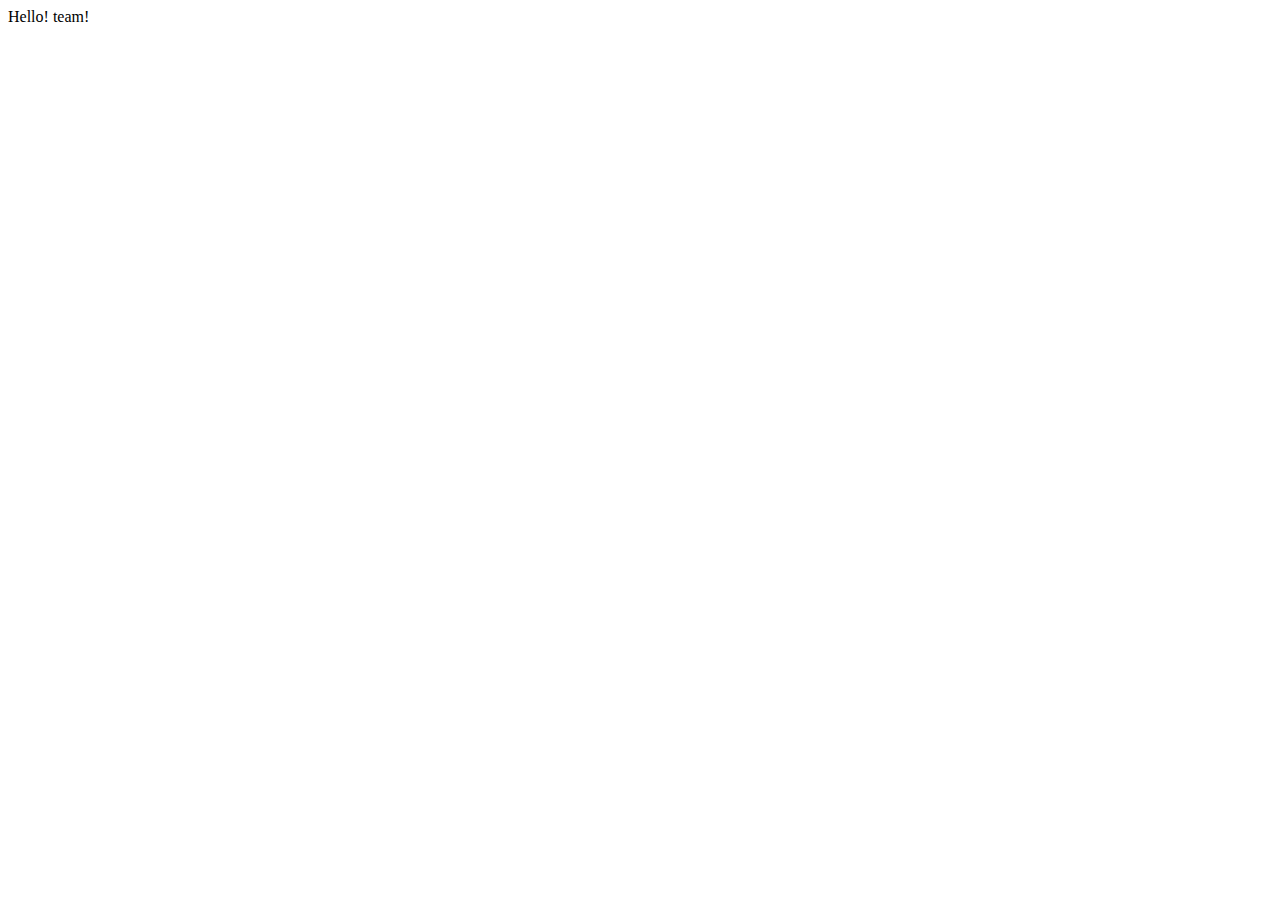
==== index.html @ 28e6257a "add index.html" ====
<!DOCTYPE html>
<html lang="en">
<head>
    <meta charset="UTF-8">
    <meta name="viewport" content="width=device-width, initial-scale=1.0">
    <title>Document</title>
</head>
<body>
Hello!    team!
</body>
</html>
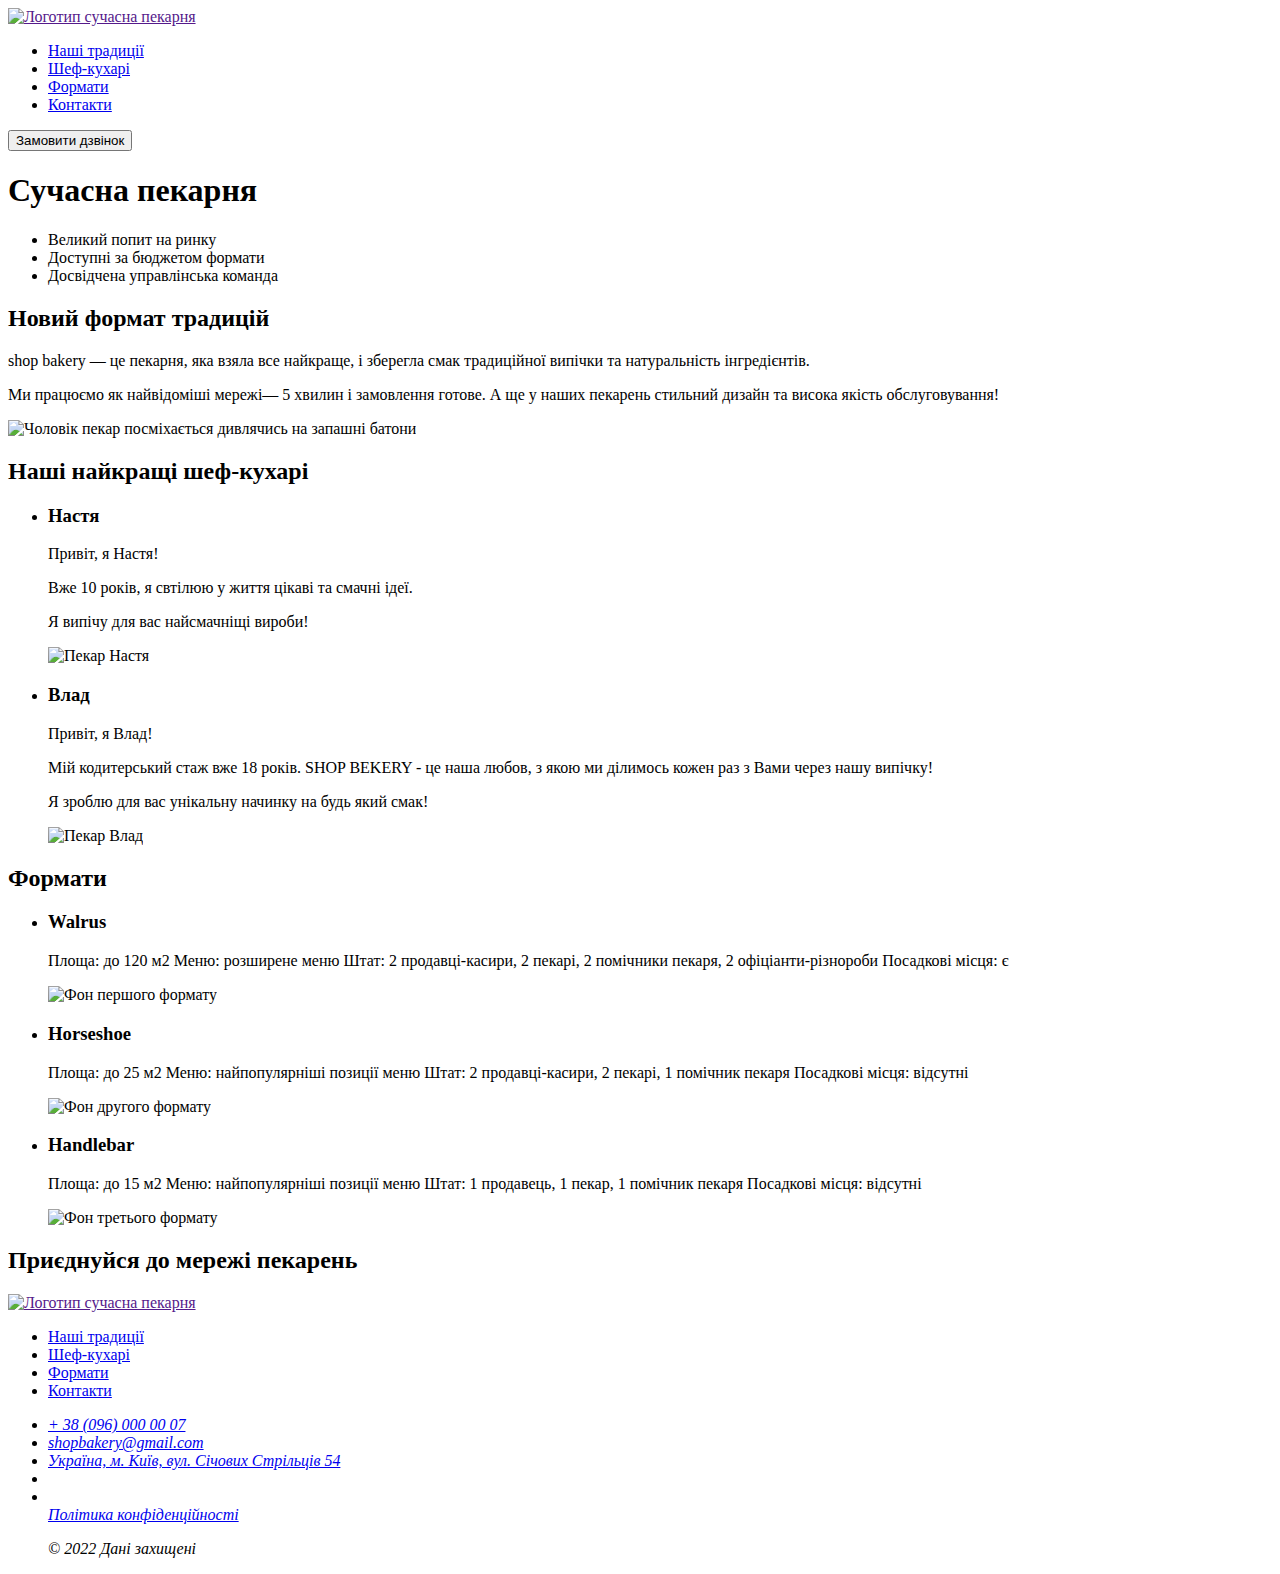
==== commit c5d10512: "Add files via upload" ====
--- a/index.html
+++ b/index.html
@@ -1,11 +1,150 @@
 <!DOCTYPE html>
-<html lang="en">
-<head>
-    <meta charset="UTF-8">
-    <meta name="viewport" content="width=device-width, initial-scale=1.0">
-    <title>Document</title>
-</head>
-<body>
-Hello!    team!
-</body>
-</html>+<html lang="uk">
+  <head>
+    <meta charset="UTF-8" />
+    <meta name="viewport" content="width=device-width, initial-scale=1.0" />
+    <title>Сучасна пекарня</title>
+  </head>
+  <body>
+    <header>
+      <nav>
+        <a href="">
+            <img src="./images/logo.jpeg" alt="Логотип сучасна пекарня">
+        </a>
+        
+        <ul>
+          <li><a href="#">Наші традиції</a></li>
+          <li><a href="#">Шеф-кухарі</a></li>
+          <li><a href="#">Формати</a></li>
+          <li><a href="#">Контакти</a></li>
+        </ul>
+      </nav>
+      <button type="button">Замовити дзвінок</a></button>
+    </header>
+    <main>
+      <section>
+        <h1>Сучасна пекарня</h1>
+      </section>
+      <section>
+        <ul>
+          <li>Великий попит на ринку</li>
+          <li>Доступні за бюджетом формати</li>
+          <li>Досвідчена управлінська команда</li>
+        </ul>
+        <h2>Новий формат традицій</h2>
+        <p>
+          <span>shop bakery</span> — це пекарня, яка взяла все найкраще, і
+          зберегла смак традиційної випічки та натуральність інгредієнтів.
+        </p>
+        <p>
+          Ми працюємо як найвідоміші мережі—
+          <span>5 хвилин і замовлення готове</span>. А ще у наших пекарень
+          стильний дизайн та висока якість обслуговування!
+        </p>
+        <img src="./images/man-baker.jpeg" alt="Чоловік пекар посміхається дивлячись на запашні батони">
+      </section>
+      <section>
+        <h2>Наші найкращі шеф-кухарі</h2>
+        <ul>
+          <li>
+            <articl>
+              <h3>Настя</h3>
+              <p>Привіт, я Настя!</p>
+              <p>Вже 10 років, я свтілюю у життя цікаві та смачні ідеї.</p>
+              <p>Я випічу для вас найсмачніщі вироби!</p>
+            </articl>
+            <img src="./images/cook-Nastya.jpeg" alt="Пекар Настя">
+          </li>
+          <li>
+            <articl>
+              <h3>Влад</h3>
+              <p>Привіт, я Влад!</p>
+              <p>
+                Мій кодитерський стаж вже 18 років. SHOP BEKERY - це наша любов,
+                з якою ми ділимось кожен раз з Вами через нашу випічку!
+              </p>
+              <p>Я зроблю для вас унікальну начинку на будь який смак!</p>
+              <img src="./images/cook-Vlad.jpeg" alt="Пекар Влад">
+            </articl>
+          </li>
+        </ul>
+      </section>
+      <section>
+        <h2>Формати</h2>
+        <ul>
+          <li>
+            <Articl>
+              <h3 lang="en">Walrus</h3>
+              <p>Площа: до 120 м2 
+                Меню: розширене меню 
+                Штат: 2 продавці-касири, 2 пекарі, 2 
+                помічники пекаря, 2 офіціанти-різнороби
+                Посадкові місця: є</p>
+              <img src="./images/Walrus.jpeg" alt="Фон першого формату">
+            </Articl>
+          </li>
+          <li>
+            <Articl>
+              <h3 lang="en">Horseshoe</h3>
+              <p>Площа: до 25 м2
+                Меню: найпопулярніші позиції меню
+                Штат: 2 продавці-касири, 2 пекарі, 1
+                помічник пекаря
+                Посадкові місця: відсутні</p>
+              <img src="./images/horseshoe.jpeg" alt="Фон другого формату">
+            </Articl>
+          </li>
+          <li>
+            <Articl>
+              <h3 lang="en">Handlebar</h3>
+              <p>Площа: до 15 м2
+                Меню: найпопулярніші позиції меню 
+                Штат: 1 продавець, 1 пекар, 1 помічник пекаря
+                Посадкові місця: відсутні</p>
+              <img src="./images/handlebar.jpeg" alt="Фон третього формату">
+            </Articl>
+          </li>
+        </ul>
+      </section>
+      <section>
+        <h2>Приєднуйся до мережі пекарень</h2>
+      </section>
+    </main>
+    <footer>
+      <nav>
+         <a href="">
+            <img src="./images/logo.jpeg" alt="Логотип сучасна пекарня">
+        </a>
+        <ul>
+          <li><a href="#">Наші традиції</a></li>
+          <li><a href="#">Шеф-кухарі</a></li>
+          <li><a href="#">Формати</a></li>
+          <li><a href="#">Контакти</a></li>
+        </ul>
+      </nav>
+      <address>
+        <ul>
+          <li>
+            <a href="tel:+380960000007">+ 38 (096) 000 00 07 </a>
+          </li>
+          <li>
+            <a href="mailto:shopbakery@gmail.com">shopbakery@gmail.com </a>
+          </li>
+          <li>
+            <a href="https://maps.app.goo.gl/UBj9AsfvLavguSaYA" target="_blank">
+              Україна, м. Київ, вул. Січових Стрільців 54
+            </a>
+          </li>
+          <li>
+            <a href=""><!-- Facebook icon --></a>
+          </li>
+          <li>
+            <a href=""><!-- Instagram icon --></a>
+          </li>
+          <a href="#" target="_blank">Політика конфіденційності</a>
+          <p>© 2022 Дані захищені</p>
+        </ul>
+        </address>
+    </footer>
+  </body>
+</html>
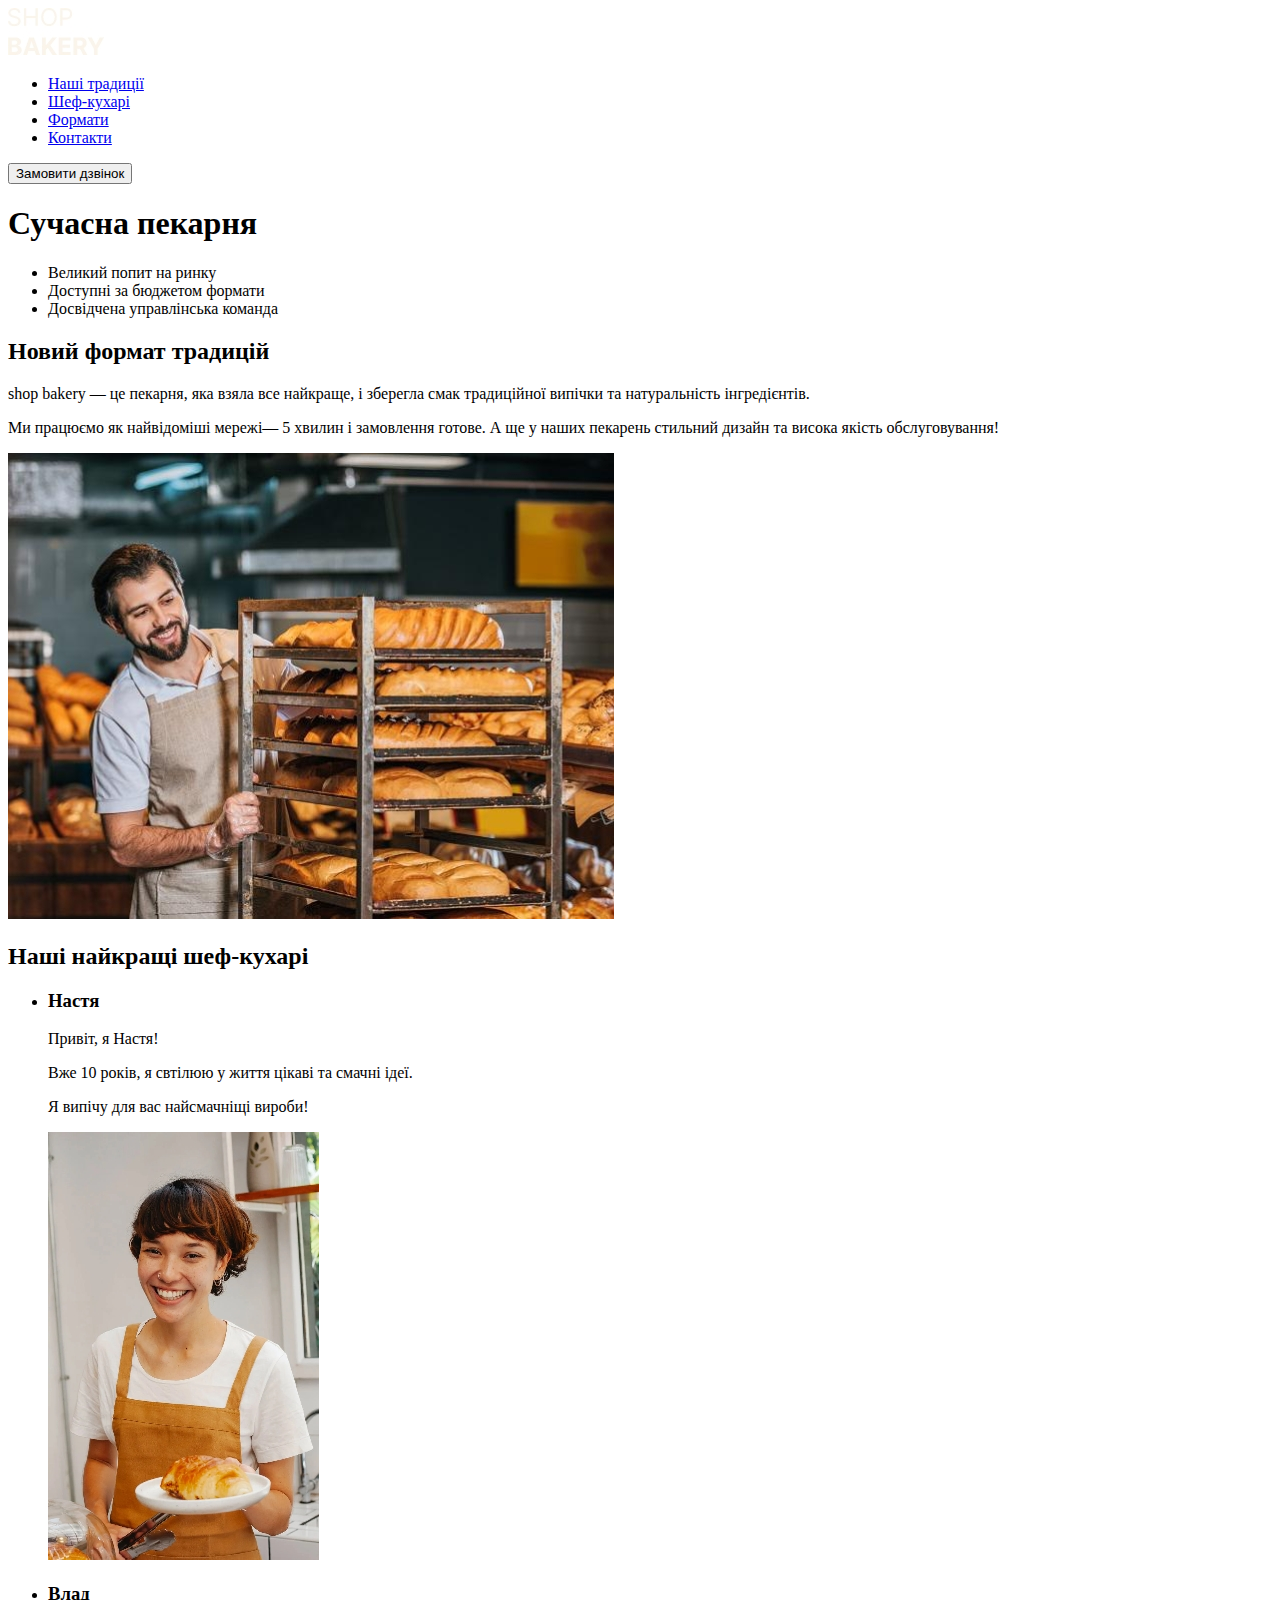
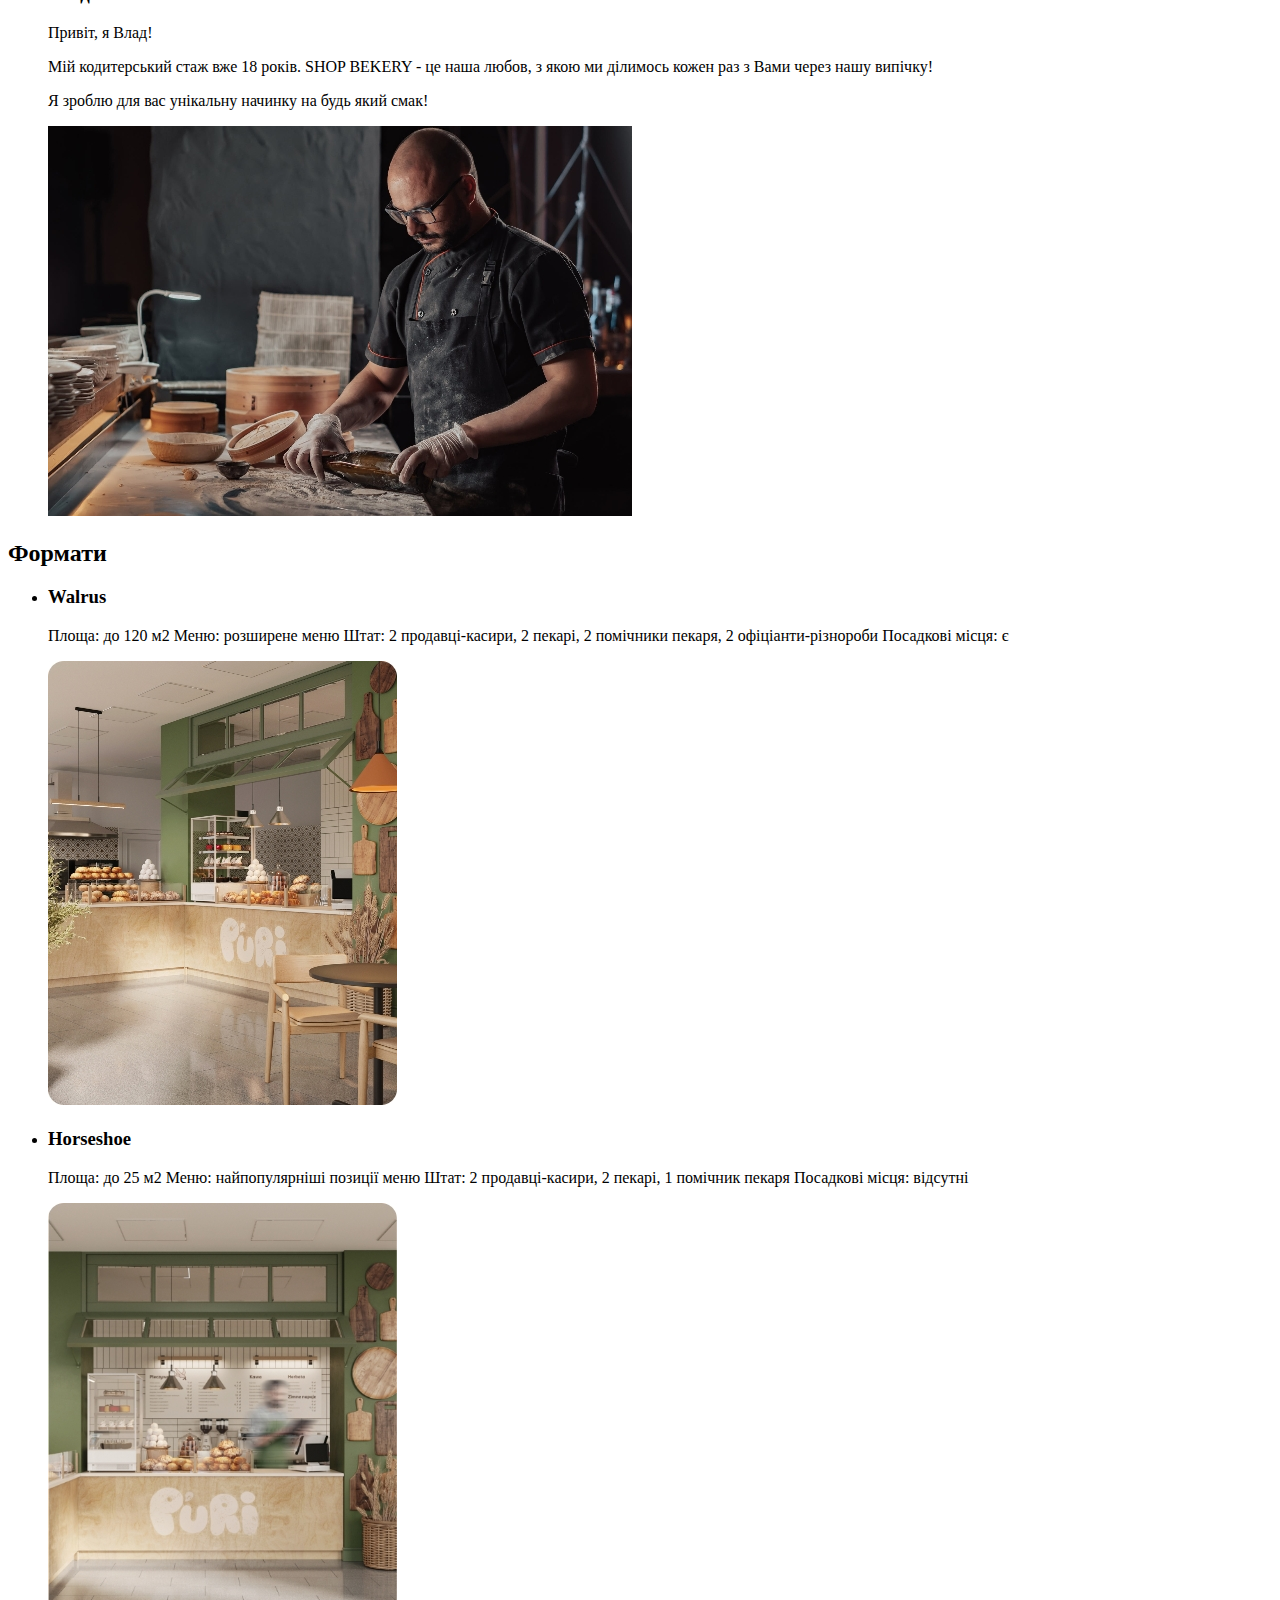
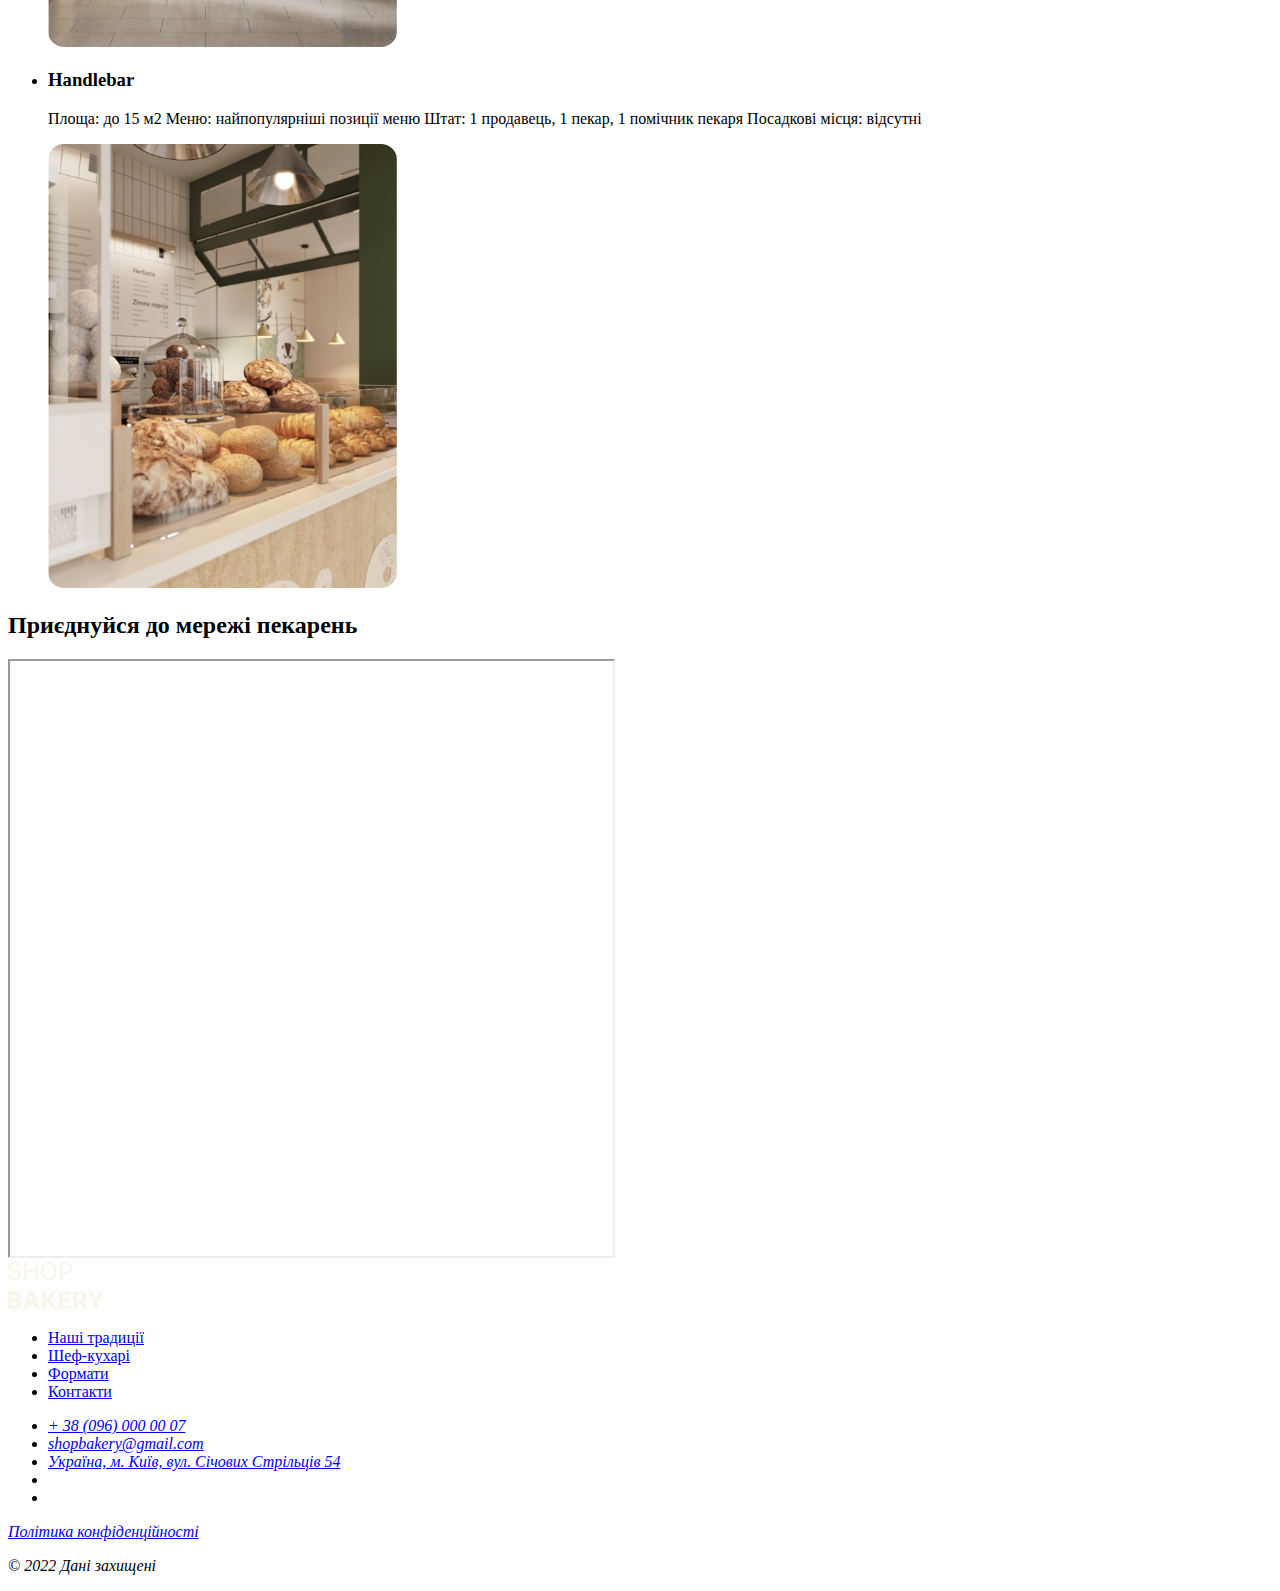
==== commit f7d8c09b: "Add files via upload" ====
--- a/index.html
+++ b/index.html
@@ -8,24 +8,24 @@
   <body>
     <header>
       <nav>
-        <a href="">
-            <img src="./images/logo.jpeg" alt="Логотип сучасна пекарня">
+        <a href="/">
+          <img src="./images/logo.jpeg" alt="Логотип сучасна пекарня" />
         </a>
-        
+
         <ul>
-          <li><a href="#">Наші традиції</a></li>
-          <li><a href="#">Шеф-кухарі</a></li>
-          <li><a href="#">Формати</a></li>
-          <li><a href="#">Контакти</a></li>
+          <li><a href="#traditions-section">Наші традиції</a></li>
+          <li><a href="#chef-section">Шеф-кухарі</a></li>
+          <li><a href="#formats-section">Формати</a></li>
+          <li><a href="#contacts-section">Контакти</a></li>
         </ul>
       </nav>
-      <button type="button">Замовити дзвінок</a></button>
+      <button type="button">Замовити дзвінок</button>
     </header>
     <main>
       <section>
         <h1>Сучасна пекарня</h1>
       </section>
-      <section>
+      <section id="traditions-section">
         <ul>
           <li>Великий попит на ринку</li>
           <li>Доступні за бюджетом формати</li>
@@ -41,22 +41,25 @@
           <span>5 хвилин і замовлення готове</span>. А ще у наших пекарень
           стильний дизайн та висока якість обслуговування!
         </p>
-        <img src="./images/man-baker.jpeg" alt="Чоловік пекар посміхається дивлячись на запашні батони">
+        <img
+          src="./images/man-baker.jpeg"
+          alt="Чоловік пекар посміхається дивлячись на запашні батони"
+        />
       </section>
-      <section>
+      <section id="chef-section">
         <h2>Наші найкращі шеф-кухарі</h2>
         <ul>
           <li>
-            <articl>
+            <article>
               <h3>Настя</h3>
               <p>Привіт, я Настя!</p>
               <p>Вже 10 років, я свтілюю у життя цікаві та смачні ідеї.</p>
               <p>Я випічу для вас найсмачніщі вироби!</p>
-            </articl>
-            <img src="./images/cook-Nastya.jpeg" alt="Пекар Настя">
+              <img src="./images/cook-Nastya.jpeg" alt="Пекар Настя" />
+            </article>
           </li>
           <li>
-            <articl>
+            <article>
               <h3>Влад</h3>
               <p>Привіт, я Влад!</p>
               <p>
@@ -64,65 +67,77 @@
                 з якою ми ділимось кожен раз з Вами через нашу випічку!
               </p>
               <p>Я зроблю для вас унікальну начинку на будь який смак!</p>
-              <img src="./images/cook-Vlad.jpeg" alt="Пекар Влад">
-            </articl>
+              <img src="./images/cook-Vlad.jpeg" alt="Пекар Влад" />
+            </article>
           </li>
         </ul>
       </section>
-      <section>
+      <section id="formats-section">
         <h2>Формати</h2>
         <ul>
           <li>
-            <Articl>
+            <article>
               <h3 lang="en">Walrus</h3>
-              <p>Площа: до 120 м2 
-                Меню: розширене меню 
-                Штат: 2 продавці-касири, 2 пекарі, 2 
-                помічники пекаря, 2 офіціанти-різнороби
-                Посадкові місця: є</p>
-              <img src="./images/Walrus.jpeg" alt="Фон першого формату">
-            </Articl>
+              <p>
+                Площа: до 120 м2 Меню: розширене меню Штат: 2 продавці-касири, 2
+                пекарі, 2 помічники пекаря, 2 офіціанти-різнороби Посадкові
+                місця: є
+              </p>
+              <img src="./images/Walrus.jpeg" alt="Фон першого формату" />
+            </article>
           </li>
           <li>
-            <Articl>
+            <article>
               <h3 lang="en">Horseshoe</h3>
-              <p>Площа: до 25 м2
-                Меню: найпопулярніші позиції меню
-                Штат: 2 продавці-касири, 2 пекарі, 1
-                помічник пекаря
-                Посадкові місця: відсутні</p>
-              <img src="./images/horseshoe.jpeg" alt="Фон другого формату">
-            </Articl>
+              <p>
+                Площа: до 25 м2 Меню: найпопулярніші позиції меню Штат: 2
+                продавці-касири, 2 пекарі, 1 помічник пекаря Посадкові місця:
+                відсутні
+              </p>
+              <img src="./images/horseshoe.jpeg" alt="Фон другого формату" />
+            </article>
           </li>
           <li>
-            <Articl>
+            <article>
               <h3 lang="en">Handlebar</h3>
-              <p>Площа: до 15 м2
-                Меню: найпопулярніші позиції меню 
-                Штат: 1 продавець, 1 пекар, 1 помічник пекаря
-                Посадкові місця: відсутні</p>
-              <img src="./images/handlebar.jpeg" alt="Фон третього формату">
-            </Articl>
+              <p>
+                Площа: до 15 м2 Меню: найпопулярніші позиції меню Штат: 1
+                продавець, 1 пекар, 1 помічник пекаря Посадкові місця: відсутні
+              </p>
+              <img src="./images/handlebar.jpeg" alt="Фон третього формату" />
+            </article>
           </li>
         </ul>
       </section>
-      <section>
+      <section id="contacts-section">
         <h2>Приєднуйся до мережі пекарень</h2>
+        <iframe
+          src="https://www.google.com/maps/embed?pb=!1m18!1m12!1m3!1d4272.039184328037!2d30.487822014983237!3d50.45656460181534!2m3!1f0!2f0!3f0!3m2!1i1024!2i768!4f13.1!3m3!1m2!1s0x40d4ce637bfe1717%3A0x5370c2254ad1b952!2z0LLRg9C70LjRhtGPINCh0ZbRh9C-0LLQuNGFINCh0YLRgNGW0LvRjNGG0ZbQsiwgNTQsINCa0LjRl9CyLCDQo9C60YDQsNGX0L3QsCwgMDIwMDA!5e0!3m2!1suk!2sde!4v1709925923584!5m2!1suk!2sde"
+          width="603"
+          height="595"
+          allowfullscreen=""
+          loading="lazy"
+          referrerpolicy="no-referrer-when-downgrade"
+        >
+        </iframe>
       </section>
     </main>
     <footer>
       <nav>
-         <a href="">
-            <img src="./images/logo.jpeg" alt="Логотип сучасна пекарня">
+        <a href="">
+          <img src="./images/logo.jpeg" alt="Логотип сучасна пекарня" />
         </a>
         <ul>
-          <li><a href="#">Наші традиції</a></li>
-          <li><a href="#">Шеф-кухарі</a></li>
-          <li><a href="#">Формати</a></li>
-          <li><a href="#">Контакти</a></li>
+          <li><a href="#traditions-section">Наші традиції</a></li>
+          <li><a href="#chef-section">Шеф-кухарі</a></li>
+          <li><a href="#formats-section">Формати</a></li>
+          <li><a href="#contacts-section">Контакти</a></li>
         </ul>
       </nav>
       <address>
+
+
+        
         <ul>
           <li>
             <a href="tel:+380960000007">+ 38 (096) 000 00 07 </a>
@@ -136,15 +151,15 @@
             </a>
           </li>
           <li>
-            <a href=""><!-- Facebook icon --></a>
+            <a href="#"><!-- Facebook icon --></a>
           </li>
           <li>
-            <a href=""><!-- Instagram icon --></a>
+            <a href="#"><!-- Instagram icon --></a>
           </li>
-          <a href="#" target="_blank">Політика конфіденційності</a>
-          <p>© 2022 Дані захищені</p>
         </ul>
-        </address>
+        <a href="#" target="_blank">Політика конфіденційності</a>
+        <p>&copy; 2022 Дані захищені</p>
+      </address>
     </footer>
   </body>
 </html>
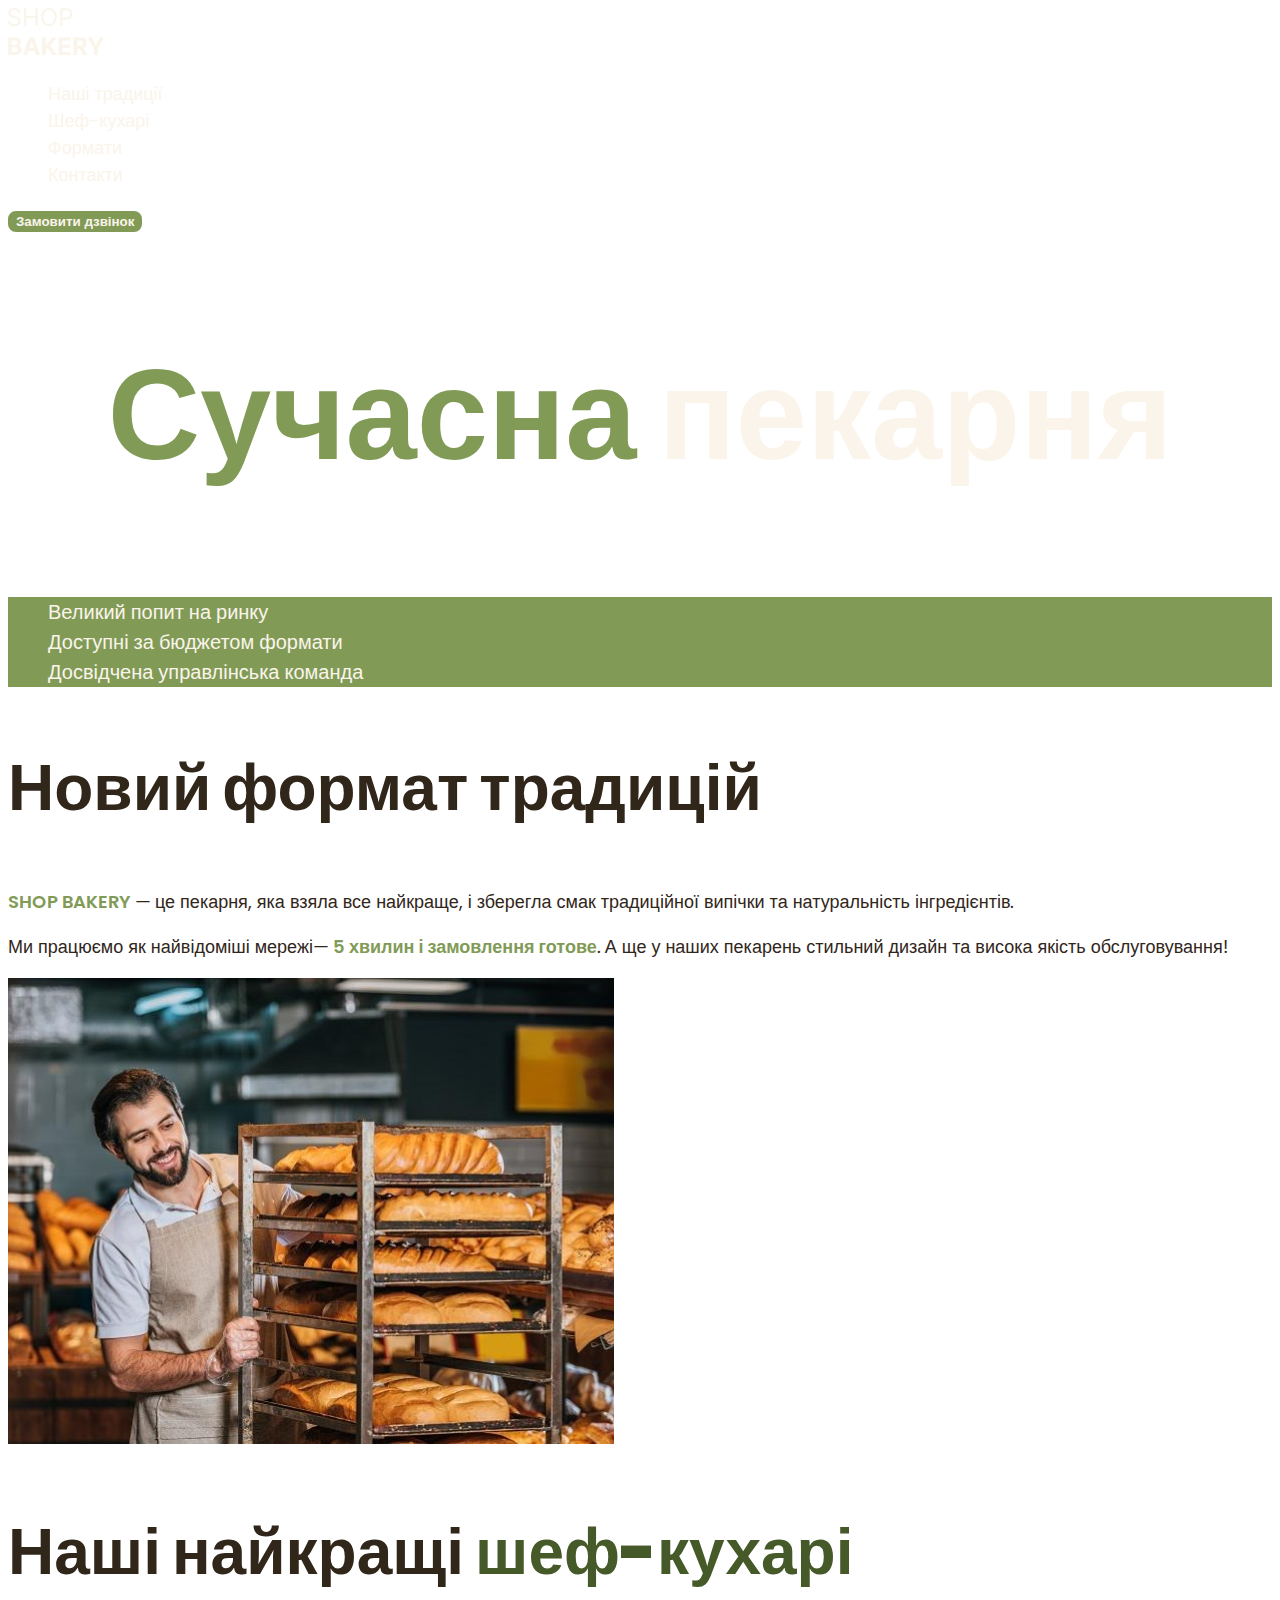
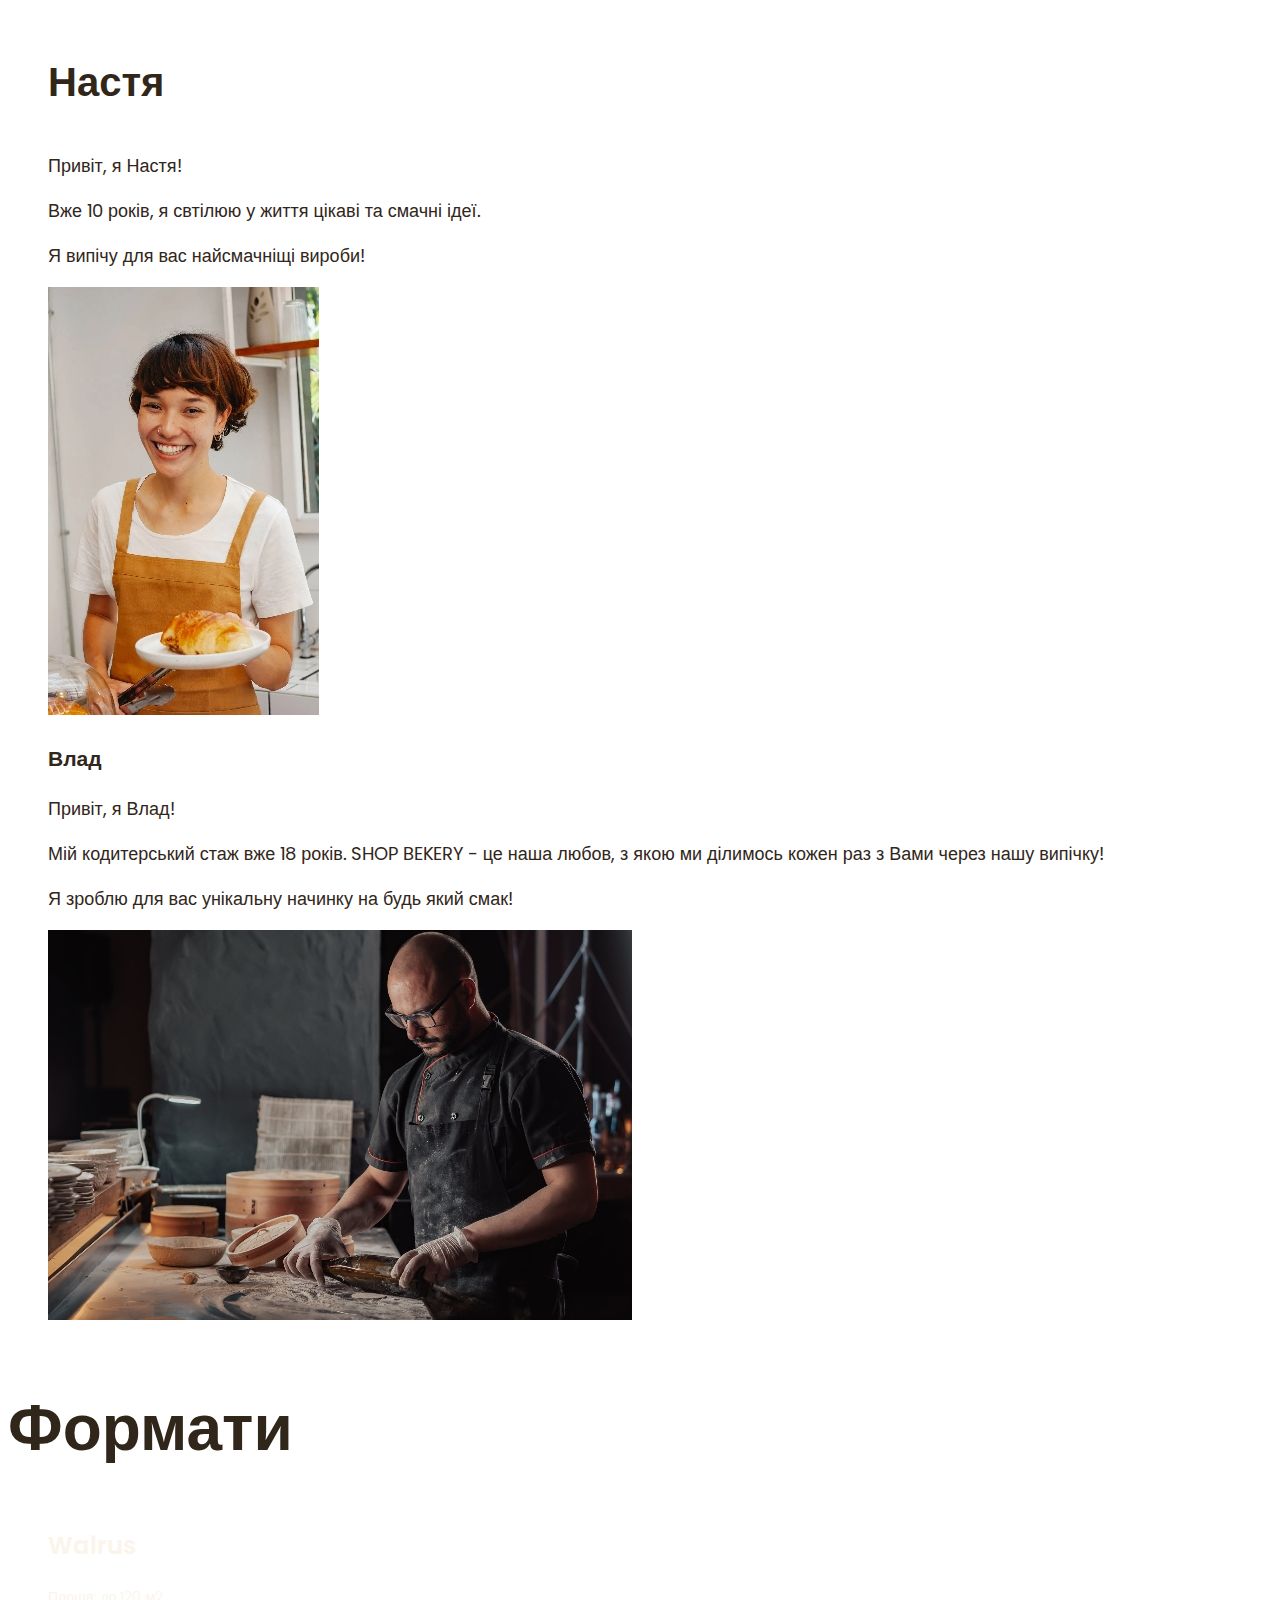
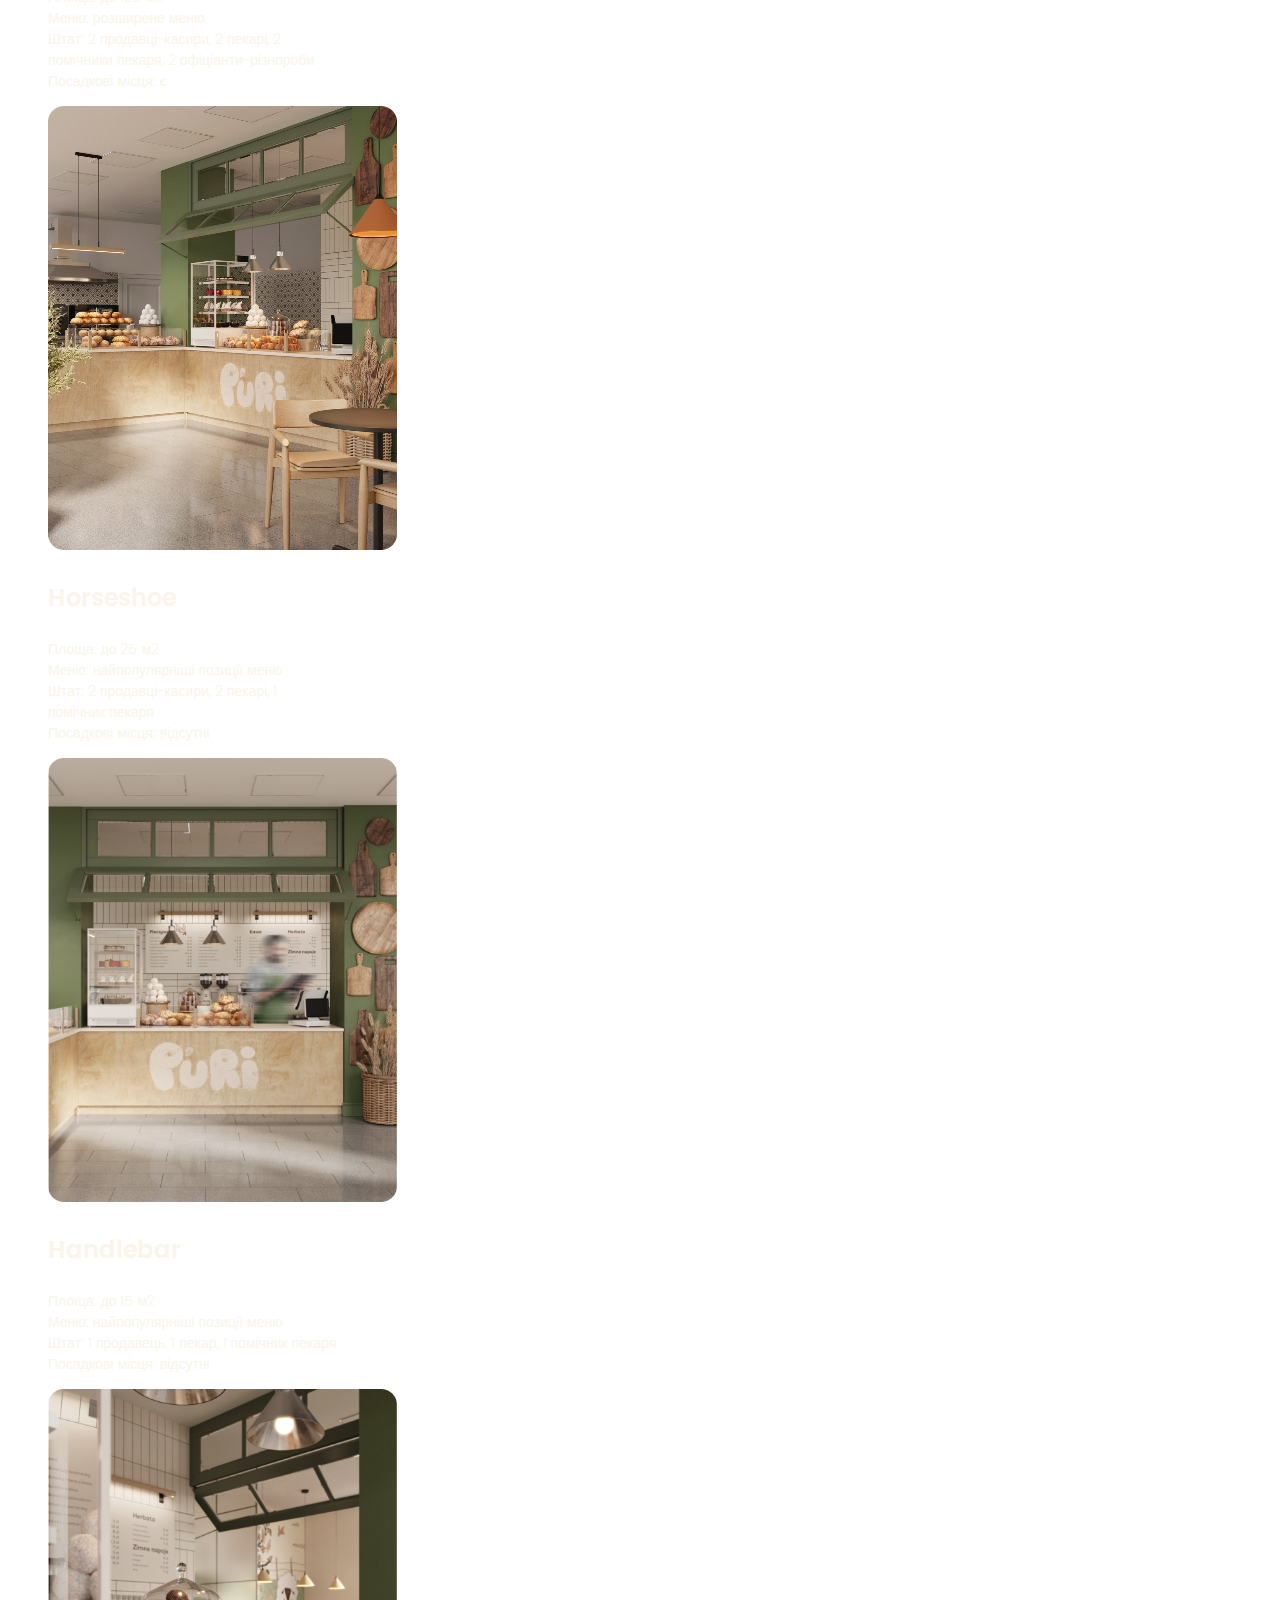
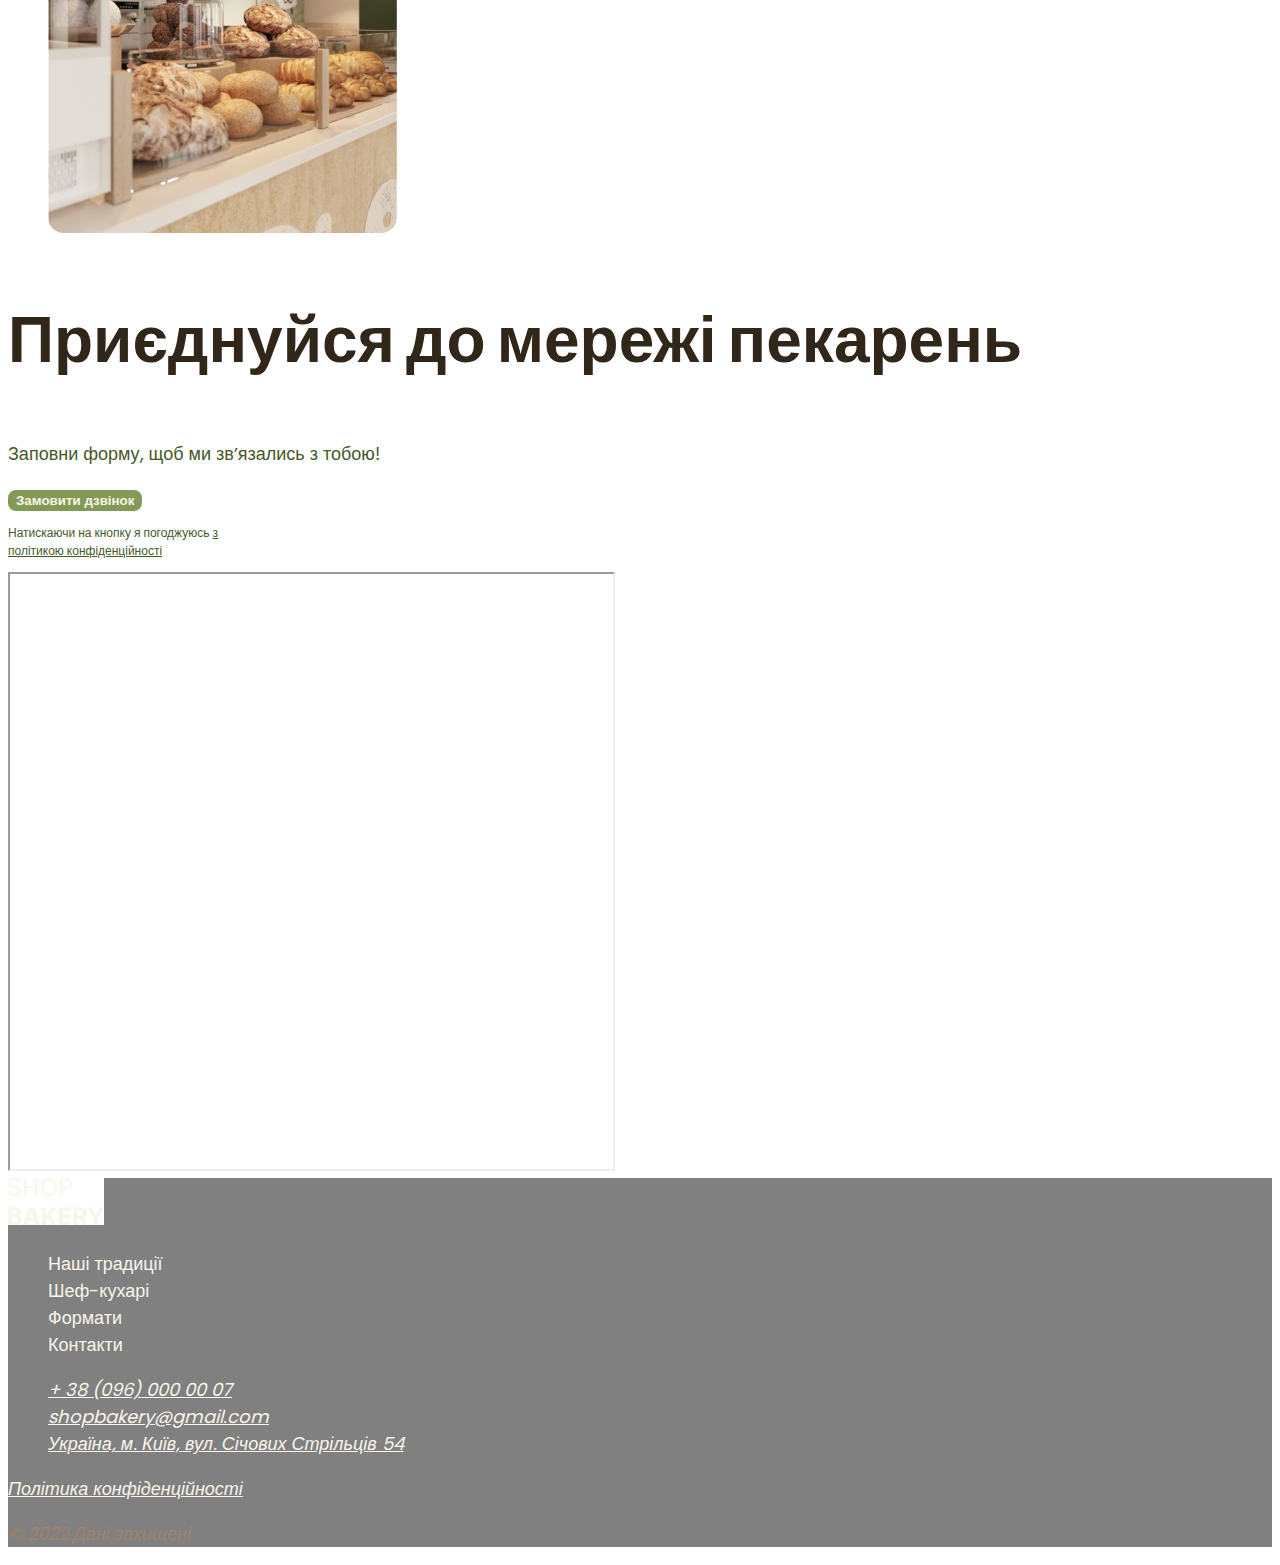
==== commit 7b216b90: "Add files via upload" ====
--- a/index.html
+++ b/index.html
@@ -1,39 +1,43 @@
 <!DOCTYPE html>
 <html lang="uk">
   <head>
-    <meta charset="UTF-8" />
-    <meta name="viewport" content="width=device-width, initial-scale=1.0" />
+    <meta charset="UTF-8">
+    <meta name="viewport" content="width=device-width, initial-scale=1.0">
     <title>Сучасна пекарня</title>
+    <!-- Fonts -->
+    
+    <!-- Styles -->
+    <link rel="stylesheet" href="CSS/styles.css">
   </head>
+
   <body>
     <header>
       <nav>
-        <a href="/">
-          <img src="./images/logo.jpeg" alt="Логотип сучасна пекарня" />
+        <a href="/"
+          ><img src="./images/logo.jpeg" alt="Логотип сучасна пекарня">
         </a>
-
         <ul>
-          <li><a href="#traditions-section">Наші традиції</a></li>
-          <li><a href="#chef-section">Шеф-кухарі</a></li>
-          <li><a href="#formats-section">Формати</a></li>
-          <li><a href="#contacts-section">Контакти</a></li>
+          <li><a class="link" href="#traditions-section">Наші традиції</a></li>
+          <li><a class="link" href="#chef-section">Шеф-кухарі</a></li>
+          <li><a class="link" href="#formats-section">Формати</a></li>
+          <li><a class="link" href="#contacts-section">Контакти</a></li>
         </ul>
       </nav>
-      <button type="button">Замовити дзвінок</button>
+      <button class="button">Замовити дзвінок</button>
     </header>
     <main>
-      <section>
-        <h1>Сучасна пекарня</h1>
+      <section class="main-section">
+        <h1 class="hero-title"><span class="accent">Сучасна</span> пекарня</h1>
       </section>
-      <section id="traditions-section">
-        <ul>
+      <section class="traditions-section" id="traditions-section">
+        <ul class="advantages-list">
           <li>Великий попит на ринку</li>
           <li>Доступні за бюджетом формати</li>
           <li>Досвідчена управлінська команда</li>
         </ul>
-        <h2>Новий формат традицій</h2>
+        <h2 class="section-title">Новий формат традицій</h2>
         <p>
-          <span>shop bakery</span> — це пекарня, яка взяла все найкраще, і
+          <span class="shopbakery">shop bakery</span> — це пекарня, яка взяла все найкраще, і
           зберегла смак традиційної випічки та натуральність інгредієнтів.
         </p>
         <p>
@@ -43,74 +47,85 @@
         </p>
         <img
           src="./images/man-baker.jpeg"
-          alt="Чоловік пекар посміхається дивлячись на запашні батони"
-        />
+          alt="Чоловік пекар посміхається дивлячись на запашні батони">
       </section>
-      <section id="chef-section">
-        <h2>Наші найкращі шеф-кухарі</h2>
+      <section class="chef-section" id="chef-section">
+        <h2 class="section-title">Наші найкращі <span>шеф-кухарі</span></h2>
         <ul>
           <li>
             <article>
-              <h3>Настя</h3>
+              <h3 class="chefcard-title">Настя</h3>
               <p>Привіт, я Настя!</p>
               <p>Вже 10 років, я свтілюю у життя цікаві та смачні ідеї.</p>
               <p>Я випічу для вас найсмачніщі вироби!</p>
-              <img src="./images/cook-Nastya.jpeg" alt="Пекар Настя" />
+              <img src="./images/cook-Nastya.jpeg" alt="Пекар Настя">
             </article>
           </li>
           <li>
             <article>
-              <h3>Влад</h3>
+              <h3 class="card-title">Влад</h3>
               <p>Привіт, я Влад!</p>
               <p>
                 Мій кодитерський стаж вже 18 років. SHOP BEKERY - це наша любов,
                 з якою ми ділимось кожен раз з Вами через нашу випічку!
               </p>
               <p>Я зроблю для вас унікальну начинку на будь який смак!</p>
-              <img src="./images/cook-Vlad.jpeg" alt="Пекар Влад" />
+              <img src="./images/cook-Vlad.jpeg" alt="Пекар Влад">
             </article>
           </li>
         </ul>
       </section>
-      <section id="formats-section">
-        <h2>Формати</h2>
+      <section class="formats-section" id="formats-section">
+        <h2 class="section-title">Формати</h2>
         <ul>
           <li>
             <article>
-              <h3 lang="en">Walrus</h3>
+              <h3 class="formatcard-title" lang="en">Walrus</h3>
               <p>
-                Площа: до 120 м2 Меню: розширене меню Штат: 2 продавці-касири, 2
-                пекарі, 2 помічники пекаря, 2 офіціанти-різнороби Посадкові
-                місця: є
+                Площа: до 120 м2 <br>
+                Меню: розширене меню <br>
+                Штат: 2 продавці-касири, 2 пекарі, 2 <br>
+                помічники пекаря, 2 офіціанти-різнороби <br>
+                Посадкові місця: є
               </p>
-              <img src="./images/Walrus.jpeg" alt="Фон першого формату" />
+              <img src="./images/Walrus.jpeg" alt="Фото першого формату">
             </article>
           </li>
           <li>
             <article>
-              <h3 lang="en">Horseshoe</h3>
+              <h3 class="formatcard-title" lang="en">Horseshoe</h3>
               <p>
-                Площа: до 25 м2 Меню: найпопулярніші позиції меню Штат: 2
-                продавці-касири, 2 пекарі, 1 помічник пекаря Посадкові місця:
-                відсутні
+                Площа: до 25 м2 <br>
+                Меню: найпопулярніші позиції меню <br>
+                Штат: 2 продавці-касири, 2 пекарі, 1 <br>
+                помічник пекаря <br>
+                Посадкові місця: відсутні
               </p>
-              <img src="./images/horseshoe.jpeg" alt="Фон другого формату" />
+              <img src="./images/horseshoe.jpeg" alt="Фото другого формату">
             </article>
           </li>
           <li>
             <article>
-              <h3 lang="en">Handlebar</h3>
+              <h3 class="formatcard-title" lang="en">Handlebar</h3>
               <p>
-                Площа: до 15 м2 Меню: найпопулярніші позиції меню Штат: 1
-                продавець, 1 пекар, 1 помічник пекаря Посадкові місця: відсутні
+                Площа: до 15 м2 <br>
+                Меню: найпопулярніші позиції меню <br>
+                Штат: 1 продавець, 1 пекар, 1 помічник пекаря <br>
+                Посадкові місця: відсутні
               </p>
-              <img src="./images/handlebar.jpeg" alt="Фон третього формату" />
+              <img src="./images/handlebar.jpeg" alt="Фото третього формату">
             </article>
           </li>
         </ul>
       </section>
-      <section id="contacts-section">
-        <h2>Приєднуйся до мережі пекарень</h2>
+      <section class="contacts-section" id="contacts-section">
+        <h2 class="section-title">Приєднуйся до мережі пекарень</h2>
+        <p>Заповни форму, щоб ми звʼязались з тобою!</p>
+        <button class="button">Замовити дзвінок</button>
+        <p class="privacy">
+          Натискаючи на кнопку я погоджуюсь <span>з <br>
+          політикою конфіденційності</span>
+        </p>
         <iframe
           src="https://www.google.com/maps/embed?pb=!1m18!1m12!1m3!1d4272.039184328037!2d30.487822014983237!3d50.45656460181534!2m3!1f0!2f0!3f0!3m2!1i1024!2i768!4f13.1!3m3!1m2!1s0x40d4ce637bfe1717%3A0x5370c2254ad1b952!2z0LLRg9C70LjRhtGPINCh0ZbRh9C-0LLQuNGFINCh0YLRgNGW0LvRjNGG0ZbQsiwgNTQsINCa0LjRl9CyLCDQo9C60YDQsNGX0L3QsCwgMDIwMDA!5e0!3m2!1suk!2sde!4v1709925923584!5m2!1suk!2sde"
           width="603"
@@ -125,28 +140,33 @@
     <footer>
       <nav>
         <a href="">
-          <img src="./images/logo.jpeg" alt="Логотип сучасна пекарня" />
+          <img src="./images/logo.jpeg" alt="Логотип сучасна пекарня">
         </a>
         <ul>
-          <li><a href="#traditions-section">Наші традиції</a></li>
-          <li><a href="#chef-section">Шеф-кухарі</a></li>
-          <li><a href="#formats-section">Формати</a></li>
-          <li><a href="#contacts-section">Контакти</a></li>
+          <li><a class="link" href="#traditions-section">Наші традиції</a></li>
+          <li><a class="link" href="#chef-section">Шеф-кухарі</a></li>
+          <li><a class="link" href="#formats-section">Формати</a></li>
+          <li><a class="link" href="#contacts-section">Контакти</a></li>
         </ul>
       </nav>
       <address>
-
-
-        
         <ul>
           <li>
-            <a href="tel:+380960000007">+ 38 (096) 000 00 07 </a>
+            <a class="contacts" href="tel:+380960000007"
+              >+ 38 (096) 000 00 07
+            </a>
           </li>
           <li>
-            <a href="mailto:shopbakery@gmail.com">shopbakery@gmail.com </a>
+            <a class="contacts" href="mailto:shopbakery@gmail.com"
+              >shopbakery@gmail.com
+            </a>
           </li>
           <li>
-            <a href="https://maps.app.goo.gl/UBj9AsfvLavguSaYA" target="_blank">
+            <a
+              class="contacts"
+              href="https://maps.app.goo.gl/UBj9AsfvLavguSaYA"
+              target="_blank"
+            >
               Україна, м. Київ, вул. Січових Стрільців 54
             </a>
           </li>
@@ -157,8 +177,10 @@
             <a href="#"><!-- Instagram icon --></a>
           </li>
         </ul>
-        <a href="#" target="_blank">Політика конфіденційності</a>
-        <p>&copy; 2022 Дані захищені</p>
+        <a class="contacts" href="#" target="_blank"
+          >Політика конфіденційності</a
+        >
+        <p class="data-protected">&copy; 2022 Дані захищені</p>
       </address>
     </footer>
   </body>
--- a/CSS/styles.css
+++ b/CSS/styles.css
@@ -0,0 +1,162 @@
+/* Fonts */
+@font-face {
+   font-display: swap;
+   font-family: 'Poppins';
+   font-style: normal;
+   font-weight: 300;
+   src: url('../fonts/poppins-v20-latin-300.woff2') format('woff2');
+   /* Chrome 36+, Opera 23+, Firefox 39+, Safari 12+, iOS 10+ */
+}
+@font-face {
+   font-display: swap;
+   font-family: 'Poppins';
+   font-style: normal;
+   font-weight: 400;
+   src: url('../fonts/poppins-v20-latin-regular.woff2') format('woff2');
+   /* Chrome 36+, Opera 23+, Firefox 39+, Safari 12+, iOS 10+ */
+}
+@font-face {
+   font-display: swap;
+   font-family: 'Poppins';
+   font-style: normal;
+   font-weight: 600;
+   src: url('../fonts/poppins-v20-latin-600.woff2') format('woff2');
+   /* Chrome 36+, Opera 23+, Firefox 39+, Safari 12+, iOS 10+ */
+}
+@font-face {
+   font-display: swap;
+   font-family: 'Poppins';
+   font-style: normal;
+   font-weight: 900;
+   src: url('../fonts/poppins-v20-latin-900.woff2') format('woff2');
+   /* Chrome 36+, Opera 23+, Firefox 39+, Safari 12+, iOS 10+ */
+}
+ /* Base */
+ :root {
+   --color-primery-dark: #31261A;
+   --color-primery-light: #FAF4EA;
+   --color-brand-dark: #465929;
+   --color-brand-light: #819B57;
+ }
+body {
+   color: var(--color-primery-dark);
+   font-family: 'poppins', sans-serif ;
+   font-size: 18px;
+   font-weight: 400;
+   line-height: 1,5;
+}
+ul {
+   list-style-type: none;
+}
+
+/* Button */
+.button {
+color: var(--color-primery-light);
+background-color: var(--color-brand-light);
+border: 2px solid var(--color-brand-light);
+border-radius: 8px;
+cursor: pointer;
+font-weight: 600;
+}
+
+.button:hover {
+   color: var(--color-brand-light);
+   background-color: transparent;
+   font-weight: 600;
+} 
+
+/* Link */
+
+.link {
+   color: #FAF4EA;
+   text-decoration: none;
+}
+
+.link:hover {
+   color: #819B57;
+   text-decoration: none;
+   font-weight: 600;
+   font-size: 18px;
+}
+
+/* Base for section */
+
+.section-title {
+   color: #31261A;
+}
+
+/* hero(main) section */
+.hero-title {
+   color: #FAF4EA;
+   text-align: center;
+   font-size: 128px;
+   font-weight: 900;
+}
+
+.hero-title .accent {
+   color: #819B57;
+   
+}
+
+/* traditions-section */
+
+.shopbakery {
+   text-transform: uppercase;
+}
+.advantages-list {
+   color: #FAF4EA;
+   background-color: #819B57;
+   font-weight: 300;
+   font-size: 20px;
+}
+.section-title{
+   font-weight: 900;
+   font-size: 64px;
+}
+.traditions-section span {
+   color: var(--color-brand-light);
+   font-weight: 600;
+}
+
+/* chef section */
+.chef-section span {
+   color: var(--color-brand-dark);
+}
+.chefcard-title {
+   font-weight: 600;
+   font-size: 40px;
+}
+
+/* format secrion */
+.formats-section {
+   color: var(--color-primery-light);
+   font-weight: 300;
+   font-size: 14px;
+}
+.formatcard-title {
+   font-weight: 600;
+   font-size: 24px;
+}
+
+/* contacts-section */
+.contacts-section p {
+color: var(--color-brand-dark)
+}
+.privacy {
+   color: var(--color-primery-dark);
+   font-weight: 400;
+   font-size: 12px;
+}
+.privacy span {
+   text-decoration: underline;
+}
+/* Footer */
+footer {
+   background-color: gray;
+}
+.contacts {
+   color: var(--color-primery-light);
+}
+.data-protected {
+   color: #A28268;
+}